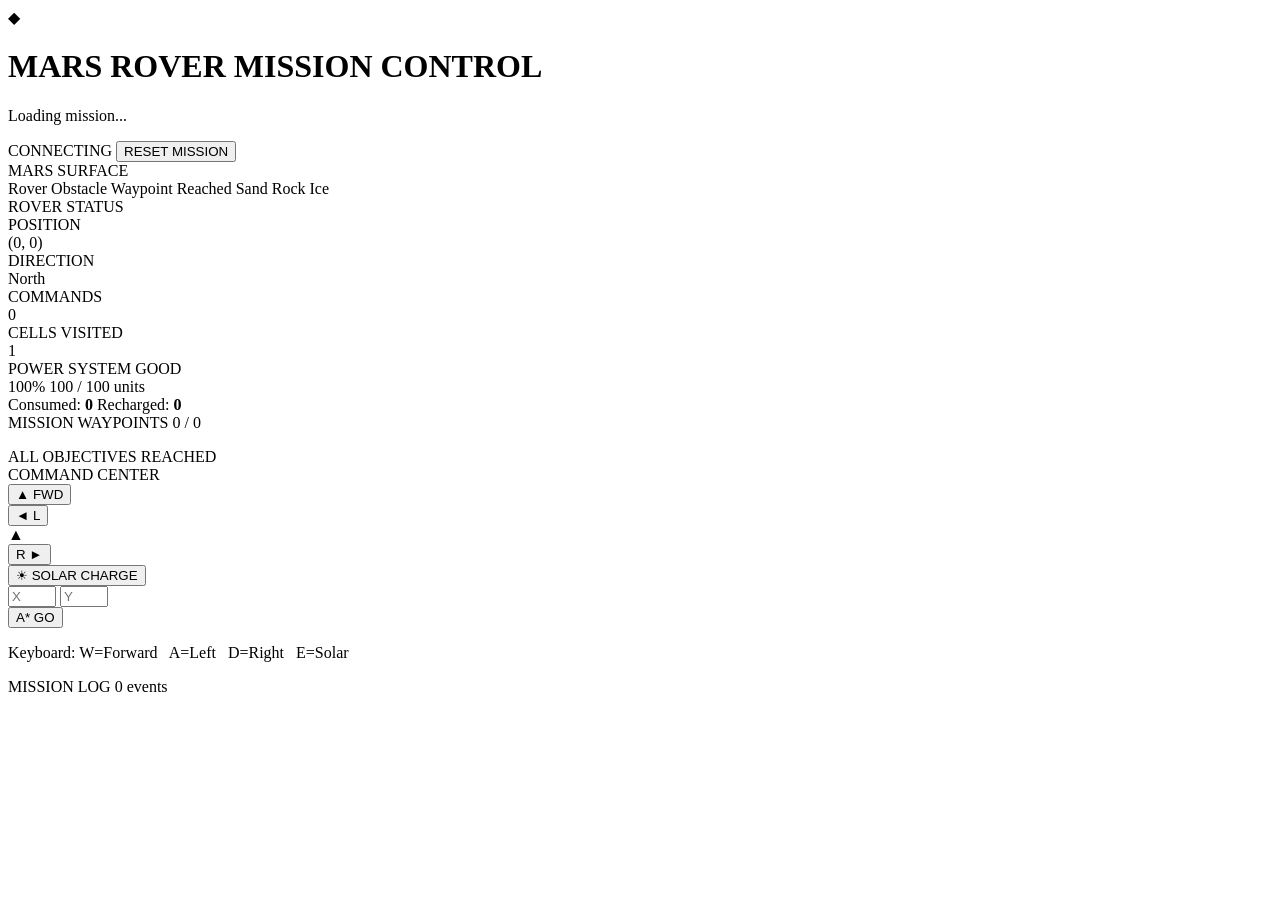
==== web/templates/index.html @ c3c67306 "feat: setup Flask-based web visualization architecture for rover control" ====
<!DOCTYPE html>
<html lang="en">
<head>
  <meta charset="UTF-8" />
  <meta name="viewport" content="width=device-width, initial-scale=1.0" />
  <title>Mars Rover Mission Control</title>
  <meta name="description" content="Interactive Mars Rover simulation with A* pathfinding, terrain system, and mission waypoints." />
  <link rel="preconnect" href="https://fonts.googleapis.com" />
  <link href="https://fonts.googleapis.com/css2?family=JetBrains+Mono:wght@300;400;600;700&family=Orbitron:wght@400;700;900&display=swap" rel="stylesheet" />
  <link rel="stylesheet" href="/static/style.css" />
</head>
<body>

  <!-- ═══════════════════════════════ TOP BAR ══════════════════════════════ -->
  <header class="topbar">
    <div class="topbar-left">
      <span class="topbar-icon">&#9670;</span>
      <div>
        <h1 class="topbar-title">MARS ROVER MISSION CONTROL</h1>
        <p class="topbar-subtitle" id="mission-name">Loading mission...</p>
      </div>
    </div>
    <div class="topbar-right">
      <span class="status-dot" id="status-dot"></span>
      <span class="status-label" id="status-label">CONNECTING</span>
      <button class="btn btn-reset" id="btn-reset" onclick="resetMission()">RESET MISSION</button>
    </div>
  </header>

  <!-- ═══════════════════════════════ MAIN LAYOUT ══════════════════════════ -->
  <main class="layout">

    <!-- ─── LEFT: GRID ─────────────────────────────────────────────────── -->
    <section class="panel panel-grid" aria-label="Mars Surface Grid">
      <div class="panel-header">
        <span class="panel-title">MARS SURFACE</span>
        <div class="legend">
          <span class="legend-item"><span class="legend-dot rover-color"></span>Rover</span>
          <span class="legend-item"><span class="legend-dot obstacle-color"></span>Obstacle</span>
          <span class="legend-item"><span class="legend-dot waypoint-color"></span>Waypoint</span>
          <span class="legend-item"><span class="legend-dot reached-color"></span>Reached</span>
          <span class="legend-item"><span class="legend-dot sand-color"></span>Sand</span>
          <span class="legend-item"><span class="legend-dot rock-color"></span>Rock</span>
          <span class="legend-item"><span class="legend-dot ice-color"></span>Ice</span>
        </div>
      </div>
      <div class="grid-wrapper">
        <div id="rover-grid" class="rover-grid" role="grid" aria-label="Rover navigation grid"></div>
      </div>
    </section>

    <!-- ─── RIGHT: PANELS ──────────────────────────────────────────────── -->
    <aside class="sidebar">

      <!-- Rover Status -->
      <div class="panel panel-status">
        <div class="panel-header"><span class="panel-title">ROVER STATUS</span></div>
        <div class="stat-grid">
          <div class="stat">
            <div class="stat-label">POSITION</div>
            <div class="stat-value" id="stat-pos">(0, 0)</div>
          </div>
          <div class="stat">
            <div class="stat-label">DIRECTION</div>
            <div class="stat-value" id="stat-dir">North</div>
          </div>
          <div class="stat">
            <div class="stat-label">COMMANDS</div>
            <div class="stat-value" id="stat-cmds">0</div>
          </div>
          <div class="stat">
            <div class="stat-label">CELLS VISITED</div>
            <div class="stat-value" id="stat-cells">1</div>
          </div>
        </div>
      </div>

      <!-- Battery -->
      <div class="panel panel-battery">
        <div class="panel-header">
          <span class="panel-title">POWER SYSTEM</span>
          <span class="battery-label" id="battery-label">GOOD</span>
        </div>
        <div class="battery-bar-track">
          <div class="battery-bar-fill" id="battery-fill"></div>
        </div>
        <div class="battery-numbers">
          <span id="battery-pct">100%</span>
          <span id="battery-raw">100 / 100 units</span>
        </div>
        <div class="battery-stats">
          <span>Consumed: <strong id="bat-consumed">0</strong></span>
          <span>Recharged: <strong id="bat-recharged">0</strong></span>
        </div>
      </div>

      <!-- Waypoints -->
      <div class="panel panel-waypoints">
        <div class="panel-header">
          <span class="panel-title">MISSION WAYPOINTS</span>
          <span class="waypoint-progress" id="wp-progress">0 / 0</span>
        </div>
        <ul class="waypoint-list" id="waypoint-list"></ul>
        <div class="mission-complete hidden" id="mission-complete">
          ALL OBJECTIVES REACHED
        </div>
      </div>

      <!-- Controls -->
      <div class="panel panel-controls">
        <div class="panel-header"><span class="panel-title">COMMAND CENTER</span></div>

        <!-- D-Pad -->
        <div class="dpad">
          <div class="dpad-row">
            <button class="btn btn-cmd dpad-fwd" id="btn-M" onclick="sendCommand('M')" title="Move Forward (W)">
              <span class="dpad-arrow">&#9650;</span>
              <span class="dpad-label">FWD</span>
            </button>
          </div>
          <div class="dpad-row dpad-middle">
            <button class="btn btn-cmd dpad-left" id="btn-L" onclick="sendCommand('L')" title="Turn Left (A)">
              <span class="dpad-arrow">&#9668;</span>
              <span class="dpad-label">L</span>
            </button>
            <div class="dpad-center">
              <span id="rover-direction-icon">&#9650;</span>
            </div>
            <button class="btn btn-cmd dpad-right" id="btn-R" onclick="sendCommand('R')" title="Turn Right (D)">
              <span class="dpad-label">R</span>
              <span class="dpad-arrow">&#9658;</span>
            </button>
          </div>
        </div>

        <!-- Solar + Navigate -->
        <div class="extra-controls">
          <button class="btn btn-solar" id="btn-S" onclick="sendCommand('S')" title="Solar Charge (E)">
            &#9728; SOLAR CHARGE
          </button>
        </div>

        <div class="navigate-row">
          <div class="nav-inputs">
            <input type="number" id="nav-x" placeholder="X" min="0" max="99" aria-label="Target X coordinate" />
            <input type="number" id="nav-y" placeholder="Y" min="0" max="99" aria-label="Target Y coordinate" />
          </div>
          <button class="btn btn-navigate" id="btn-nav" onclick="navigate()" title="A* Auto-Navigate">
            A* GO
          </button>
        </div>

        <p class="keyboard-hint">Keyboard: W=Forward &nbsp; A=Left &nbsp; D=Right &nbsp; E=Solar</p>
      </div>

    </aside>
  </main>

  <!-- ═════════════════════════ MISSION LOG ══════════════════════════════ -->
  <footer class="log-panel">
    <div class="panel-header">
      <span class="panel-title">MISSION LOG</span>
      <span class="log-count" id="log-count">0 events</span>
    </div>
    <div class="log-scroll" id="log-scroll">
      <div id="log-entries"></div>
    </div>
  </footer>

  <!-- Error toast -->
  <div class="toast hidden" id="error-toast" role="alert"></div>

  <script src="/static/app.js"></script>
</body>
</html>
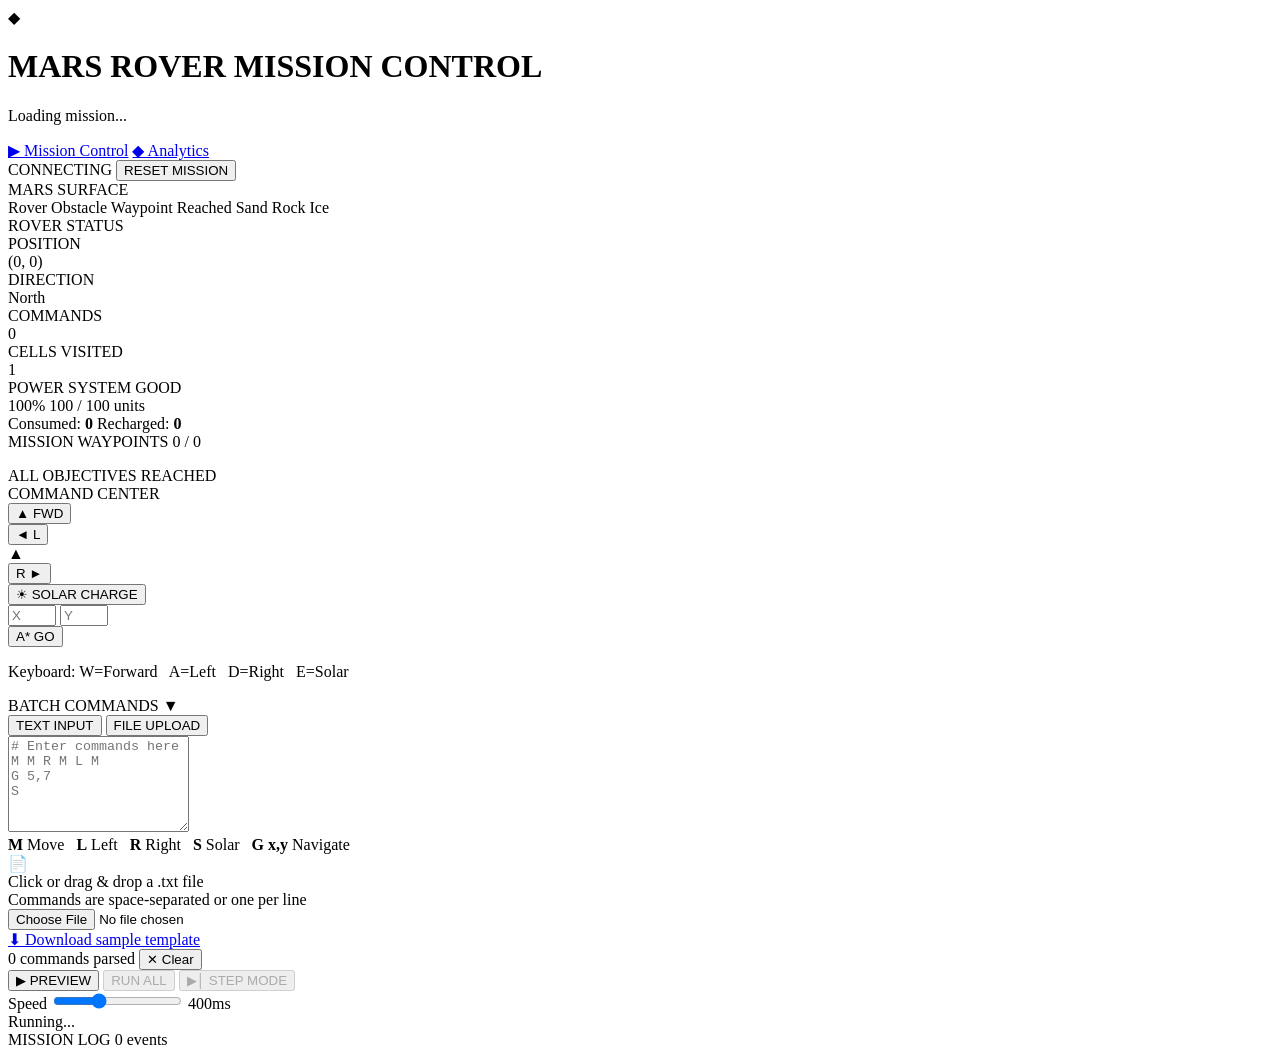
==== commit c96f29f1: "Implemented analytics dashboard and batch command panel" ====
--- a/web/templates/index.html
+++ b/web/templates/index.html
@@ -21,6 +21,10 @@
       </div>
     </div>
     <div class="topbar-right">
+      <nav class="topbar-nav">
+        <a href="/" class="nav-link nav-active">&#9654; Mission Control</a>
+        <a href="/analytics" class="nav-link">&#9670; Analytics</a>
+      </nav>
       <span class="status-dot" id="status-dot"></span>
       <span class="status-label" id="status-label">CONNECTING</span>
       <button class="btn btn-reset" id="btn-reset" onclick="resetMission()">RESET MISSION</button>
@@ -153,6 +157,87 @@
         <p class="keyboard-hint">Keyboard: W=Forward &nbsp; A=Left &nbsp; D=Right &nbsp; E=Solar</p>
       </div>
 
+      <!-- Batch Commands Panel -->
+      <div class="panel panel-batch">
+        <div class="panel-header" id="batch-toggle" onclick="toggleBatch()" style="cursor:pointer">
+          <span class="panel-title">BATCH COMMANDS</span>
+          <span class="batch-toggle-icon" id="batch-toggle-icon">&#9660;</span>
+        </div>
+        <div class="batch-body hidden" id="batch-body">
+
+          <!-- Mode tabs -->
+          <div class="batch-tabs">
+            <button class="batch-tab active" id="tab-text" onclick="switchTab('text')">TEXT INPUT</button>
+            <button class="batch-tab" id="tab-file" onclick="switchTab('file')">FILE UPLOAD</button>
+          </div>
+
+          <!-- Text input mode -->
+          <div id="mode-text">
+            <textarea id="batch-input" class="batch-textarea"
+              placeholder="# Enter commands here&#10;M M R M L M&#10;G 5,7&#10;S"
+              rows="6" spellcheck="false"></textarea>
+            <div class="batch-format-hint">
+              <strong>M</strong> Move &nbsp;
+              <strong>L</strong> Left &nbsp;
+              <strong>R</strong> Right &nbsp;
+              <strong>S</strong> Solar &nbsp;
+              <strong>G x,y</strong> Navigate
+            </div>
+          </div>
+
+          <!-- File upload mode -->
+          <div id="mode-file" class="hidden">
+            <div class="file-drop-zone" id="file-drop-zone"
+              onclick="document.getElementById('file-input').click()"
+              ondragover="onDragOver(event)" ondrop="onDrop(event)">
+              <div class="drop-icon">&#128196;</div>
+              <div class="drop-text">Click or drag &amp; drop a .txt file</div>
+              <div class="drop-hint">Commands are space-separated or one per line</div>
+            </div>
+            <input type="file" id="file-input" accept=".txt" class="hidden"
+              onchange="onFileSelected(event)" />
+            <div class="file-name hidden" id="file-name-display"></div>
+            <a href="/api/batch/template" class="batch-template-link"
+              download="mission_commands.txt">&#11015; Download sample template</a>
+          </div>
+
+          <!-- Preview -->
+          <div class="batch-preview hidden" id="batch-preview">
+            <div class="preview-header">
+              <span class="preview-label" id="preview-label">0 commands parsed</span>
+              <button class="preview-clear" onclick="clearBatch()">&#10005; Clear</button>
+            </div>
+            <div class="preview-pills" id="preview-pills"></div>
+          </div>
+
+          <!-- Actions -->
+          <div class="batch-actions">
+            <button class="btn btn-parse" onclick="parseBatch()">&#9654; PREVIEW</button>
+            <button class="btn btn-exec" id="btn-exec" onclick="executeBatch(false)" disabled>RUN ALL</button>
+            <button class="btn btn-exec-step" id="btn-exec-step" onclick="executeBatch(true)" disabled>
+              &#9654;&#9474; STEP MODE
+            </button>
+          </div>
+
+          <!-- Speed slider (step mode) -->
+          <div class="speed-row" id="speed-row">
+            <span class="speed-label">Speed</span>
+            <input type="range" id="step-speed" min="100" max="1000" step="100" value="400"
+              class="speed-slider" />
+            <span class="speed-val" id="speed-val">400ms</span>
+          </div>
+
+          <!-- Progress -->
+          <div class="batch-progress hidden" id="batch-progress">
+            <div class="progress-bar-track">
+              <div class="progress-bar-fill" id="progress-fill"></div>
+            </div>
+            <span class="progress-text" id="progress-text">Running...</span>
+          </div>
+
+        </div>
+      </div>
+
     </aside>
   </main>
 
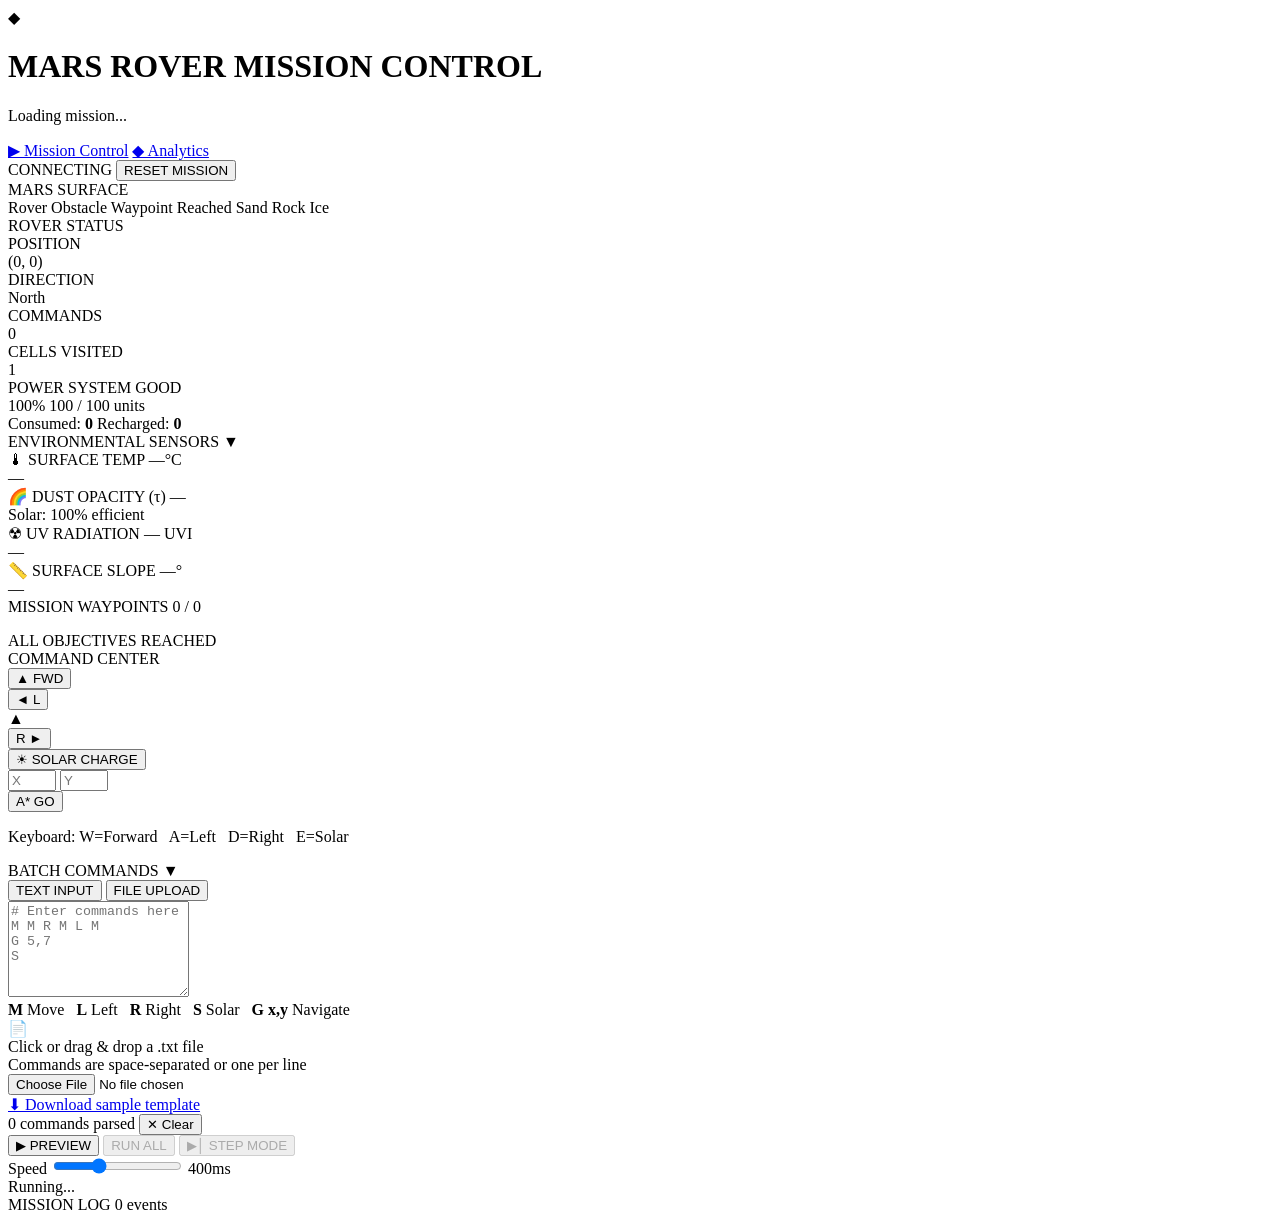
==== commit 51f2aaa4: "Implemented Sensor Dashboard feature and added telemetry REPLAY mechanism" ====
--- a/web/templates/index.html
+++ b/web/templates/index.html
@@ -98,6 +98,69 @@
         </div>
       </div>
 
+      <!-- Environmental Sensors (collapsible) -->
+      <div class="panel panel-sensors">
+        <div class="panel-header sensor-header-row" id="sensors-toggle" onclick="toggleSensors()">
+          <span class="panel-title">ENVIRONMENTAL SENSORS</span>
+          <span class="sensor-toggle-icon" id="sensors-toggle-icon">&#9660;</span>
+        </div>
+        <div class="sensors-body" id="sensors-body">
+
+          <!-- Surface Temperature -->
+          <div class="sensor-row">
+            <div class="sensor-label-row">
+              <span class="sensor-icon">&#127777;</span>
+              <span class="sensor-name">SURFACE TEMP</span>
+              <span class="sensor-val" id="sen-temp">—°C</span>
+            </div>
+            <div class="sensor-bar-track">
+              <div class="sensor-bar-fill" id="sen-temp-bar"></div>
+            </div>
+            <span class="sensor-sub" id="sen-temp-sub">—</span>
+          </div>
+
+          <!-- Dust Opacity -->
+          <div class="sensor-row">
+            <div class="sensor-label-row">
+              <span class="sensor-icon">&#127752;</span>
+              <span class="sensor-name">DUST OPACITY (τ)</span>
+              <span class="sensor-val" id="sen-dust">—</span>
+            </div>
+            <div class="sensor-bar-track">
+              <div class="sensor-bar-fill" id="sen-dust-bar"></div>
+            </div>
+            <span class="sensor-sub" id="sen-solar-eff">Solar: 100% efficient</span>
+          </div>
+
+          <!-- UV Radiation -->
+          <div class="sensor-row">
+            <div class="sensor-label-row">
+              <span class="sensor-icon">&#9762;</span>
+              <span class="sensor-name">UV RADIATION</span>
+              <span class="sensor-val" id="sen-uv">— UVI</span>
+            </div>
+            <div class="sensor-bar-track">
+              <div class="sensor-bar-fill" id="sen-uv-bar"></div>
+            </div>
+            <span class="sensor-sub" id="sen-uv-sub">—</span>
+          </div>
+
+          <!-- Surface Slope -->
+          <div class="sensor-row">
+            <div class="sensor-label-row">
+              <span class="sensor-icon">&#128207;</span>
+              <span class="sensor-name">SURFACE SLOPE</span>
+              <span class="sensor-val" id="sen-slope">—°</span>
+            </div>
+            <div class="sensor-bar-track">
+              <div class="sensor-bar-fill" id="sen-slope-bar"></div>
+            </div>
+            <span class="sensor-sub" id="sen-slope-sub">—</span>
+          </div>
+
+        </div>
+      </div>
+
       <!-- Waypoints -->
       <div class="panel panel-waypoints">
         <div class="panel-header">
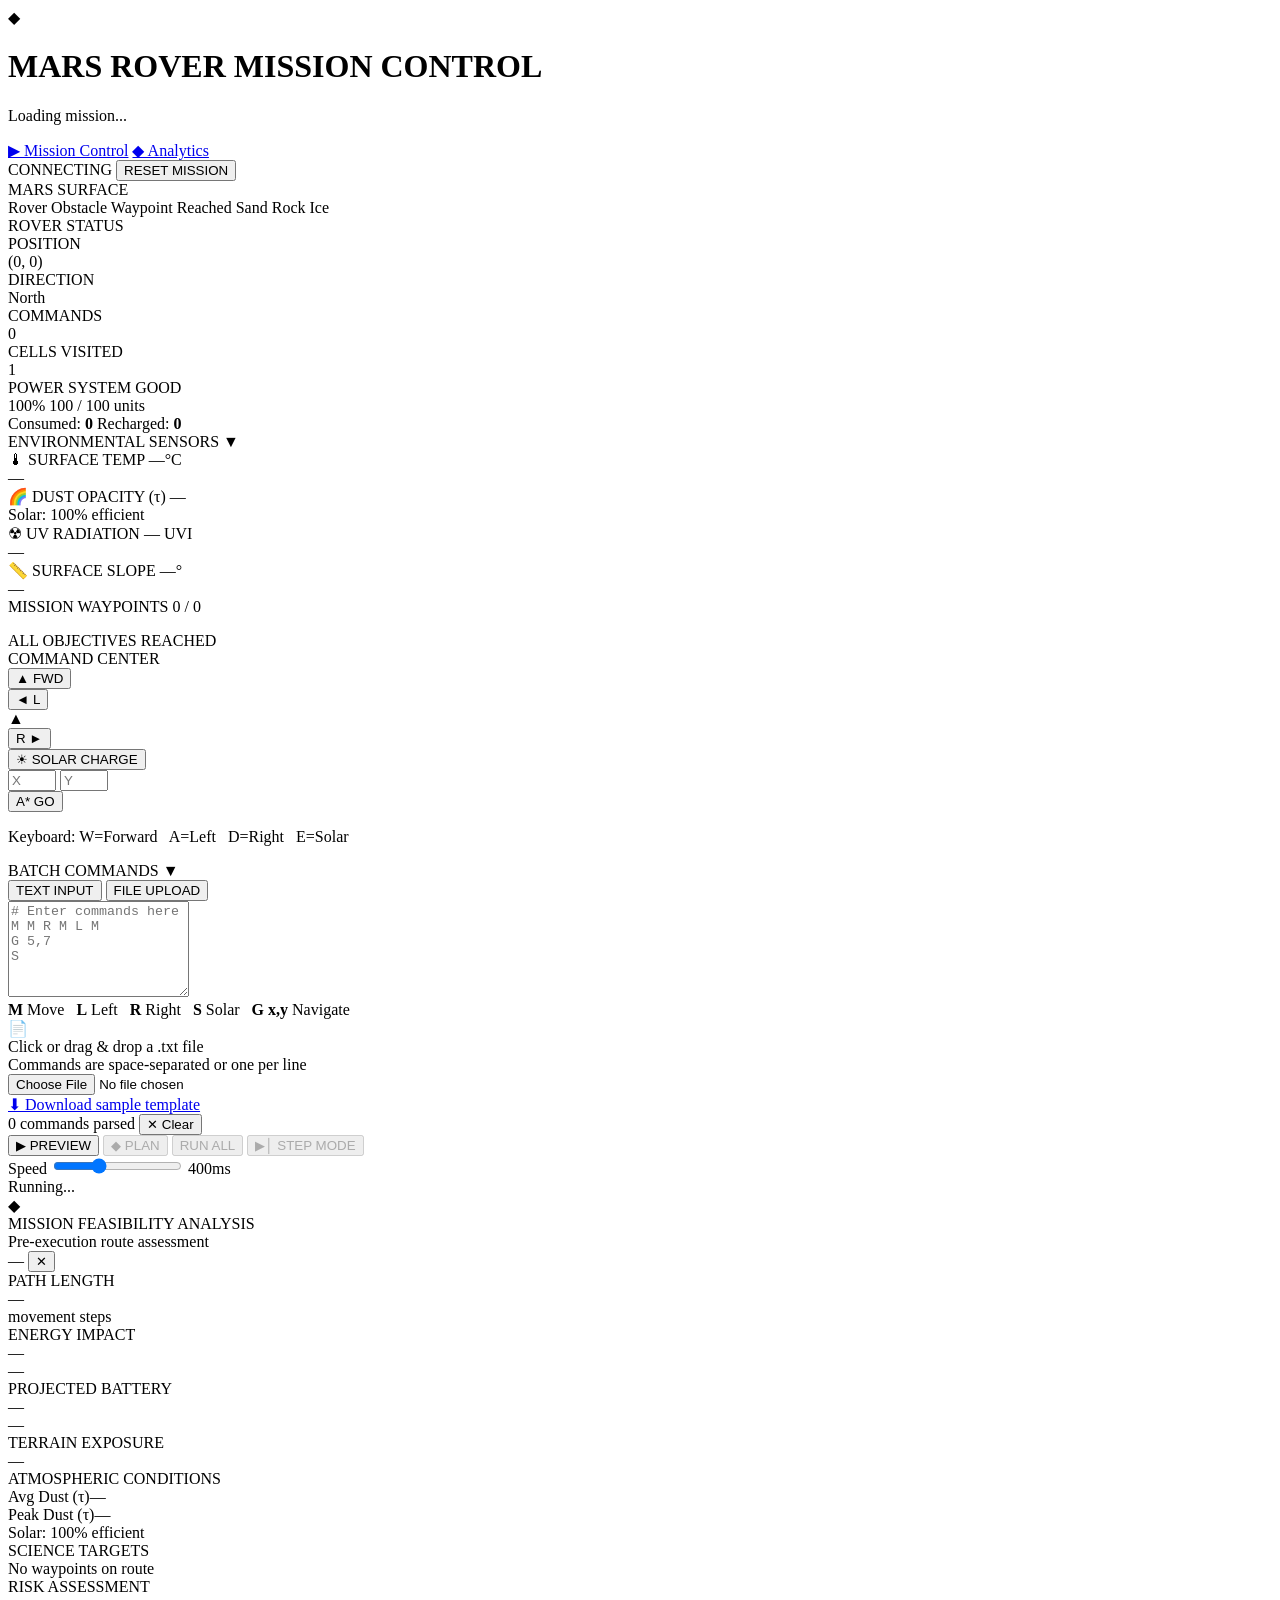
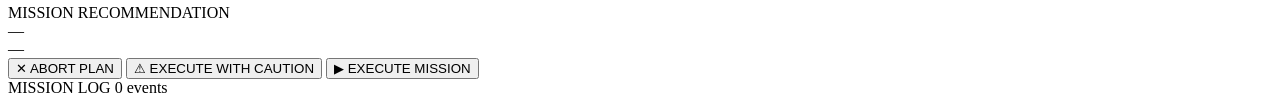
==== commit 87b4e994: "Added pre-mission planner feature" ====
--- a/web/templates/index.html
+++ b/web/templates/index.html
@@ -1,14 +1,19 @@
 <!DOCTYPE html>
 <html lang="en">
+
 <head>
   <meta charset="UTF-8" />
   <meta name="viewport" content="width=device-width, initial-scale=1.0" />
   <title>Mars Rover Mission Control</title>
-  <meta name="description" content="Interactive Mars Rover simulation with A* pathfinding, terrain system, and mission waypoints." />
+  <meta name="description"
+    content="Interactive Mars Rover simulation with A* pathfinding, terrain system, and mission waypoints." />
   <link rel="preconnect" href="https://fonts.googleapis.com" />
-  <link href="https://fonts.googleapis.com/css2?family=JetBrains+Mono:wght@300;400;600;700&family=Orbitron:wght@400;700;900&display=swap" rel="stylesheet" />
+  <link
+    href="https://fonts.googleapis.com/css2?family=JetBrains+Mono:wght@300;400;600;700&family=Orbitron:wght@400;700;900&display=swap"
+    rel="stylesheet" />
   <link rel="stylesheet" href="/static/style.css" />
 </head>
+
 <body>
 
   <!-- ═══════════════════════════════ TOP BAR ══════════════════════════════ -->
@@ -237,8 +242,8 @@
           <!-- Text input mode -->
           <div id="mode-text">
             <textarea id="batch-input" class="batch-textarea"
-              placeholder="# Enter commands here&#10;M M R M L M&#10;G 5,7&#10;S"
-              rows="6" spellcheck="false"></textarea>
+              placeholder="# Enter commands here&#10;M M R M L M&#10;G 5,7&#10;S" rows="6"
+              spellcheck="false"></textarea>
             <div class="batch-format-hint">
               <strong>M</strong> Move &nbsp;
               <strong>L</strong> Left &nbsp;
@@ -250,18 +255,16 @@
 
           <!-- File upload mode -->
           <div id="mode-file" class="hidden">
-            <div class="file-drop-zone" id="file-drop-zone"
-              onclick="document.getElementById('file-input').click()"
+            <div class="file-drop-zone" id="file-drop-zone" onclick="document.getElementById('file-input').click()"
               ondragover="onDragOver(event)" ondrop="onDrop(event)">
               <div class="drop-icon">&#128196;</div>
               <div class="drop-text">Click or drag &amp; drop a .txt file</div>
               <div class="drop-hint">Commands are space-separated or one per line</div>
             </div>
-            <input type="file" id="file-input" accept=".txt" class="hidden"
-              onchange="onFileSelected(event)" />
+            <input type="file" id="file-input" accept=".txt" class="hidden" onchange="onFileSelected(event)" />
             <div class="file-name hidden" id="file-name-display"></div>
-            <a href="/api/batch/template" class="batch-template-link"
-              download="mission_commands.txt">&#11015; Download sample template</a>
+            <a href="/api/batch/template" class="batch-template-link" download="mission_commands.txt">&#11015; Download
+              sample template</a>
           </div>
 
           <!-- Preview -->
@@ -276,6 +279,7 @@
           <!-- Actions -->
           <div class="batch-actions">
             <button class="btn btn-parse" onclick="parseBatch()">&#9654; PREVIEW</button>
+            <button class="btn btn-plan" id="btn-plan" onclick="planBatch()" disabled>&#9670; PLAN</button>
             <button class="btn btn-exec" id="btn-exec" onclick="executeBatch(false)" disabled>RUN ALL</button>
             <button class="btn btn-exec-step" id="btn-exec-step" onclick="executeBatch(true)" disabled>
               &#9654;&#9474; STEP MODE
@@ -285,8 +289,7 @@
           <!-- Speed slider (step mode) -->
           <div class="speed-row" id="speed-row">
             <span class="speed-label">Speed</span>
-            <input type="range" id="step-speed" min="100" max="1000" step="100" value="400"
-              class="speed-slider" />
+            <input type="range" id="step-speed" min="100" max="1000" step="100" value="400" class="speed-slider" />
             <span class="speed-val" id="speed-val">400ms</span>
           </div>
 
@@ -303,6 +306,85 @@
 
     </aside>
   </main>
+
+  <!-- ═══════════════ MISSION FEASIBILITY MODAL ═══════════════ -->
+  <div class="mfp-overlay hidden" id="mfp-overlay" onclick="closePlanModal()">
+    <div class="mfp-modal" onclick="event.stopPropagation()">
+
+      <div class="mfp-header">
+        <div class="mfp-header-left">
+          <span class="mfp-icon">&#9670;</span>
+          <div>
+            <div class="mfp-title">MISSION FEASIBILITY ANALYSIS</div>
+            <div class="mfp-subtitle" id="mfp-subtitle">Pre-execution route assessment</div>
+          </div>
+        </div>
+        <div class="mfp-header-right">
+          <span class="mfp-risk-badge" id="mfp-risk-badge">&#x2014;</span>
+          <button class="mfp-close" onclick="closePlanModal()">&#10005;</button>
+        </div>
+      </div>
+
+      <div class="mfp-body">
+
+        <div class="mfp-row-3">
+          <div class="mfp-card">
+            <div class="mfp-card-label">PATH LENGTH</div>
+            <div class="mfp-card-value" id="mfp-steps">&#x2014;</div>
+            <div class="mfp-card-sub">movement steps</div>
+          </div>
+          <div class="mfp-card">
+            <div class="mfp-card-label">ENERGY IMPACT</div>
+            <div class="mfp-card-value" id="mfp-cost">&#x2014;</div>
+            <div class="mfp-card-sub" id="mfp-cost-sub">&#x2014;</div>
+          </div>
+          <div class="mfp-card">
+            <div class="mfp-card-label">PROJECTED BATTERY</div>
+            <div class="mfp-card-value" id="mfp-proj-pct">&#x2014;</div>
+            <div class="mfp-proj-bar-track"><div class="mfp-proj-bar" id="mfp-proj-bar"></div></div>
+            <div class="mfp-card-sub" id="mfp-proj-sub">&#x2014;</div>
+          </div>
+        </div>
+
+        <div class="mfp-row-3">
+          <div class="mfp-card">
+            <div class="mfp-card-label">TERRAIN EXPOSURE</div>
+            <div class="mfp-terrain-list" id="mfp-terrain">&#x2014;</div>
+          </div>
+          <div class="mfp-card">
+            <div class="mfp-card-label">ATMOSPHERIC CONDITIONS</div>
+            <div class="mfp-atm-row"><span class="mfp-atm-label">Avg Dust (&#x3c4;)</span><span class="mfp-atm-val" id="mfp-avg-dust">&#x2014;</span></div>
+            <div class="mfp-atm-bar-track"><div class="mfp-atm-bar" id="mfp-dust-bar"></div></div>
+            <div class="mfp-atm-row"><span class="mfp-atm-label">Peak Dust (&#x3c4;)</span><span class="mfp-atm-val" id="mfp-max-dust">&#x2014;</span></div>
+            <div class="mfp-card-sub" id="mfp-solar-note">Solar: 100% efficient</div>
+          </div>
+          <div class="mfp-card">
+            <div class="mfp-card-label">SCIENCE TARGETS</div>
+            <div class="mfp-wp-list" id="mfp-waypoints">No waypoints on route</div>
+          </div>
+        </div>
+
+        <div class="mfp-risk-section">
+          <div class="mfp-card-label" style="margin-bottom:8px">RISK ASSESSMENT</div>
+          <div class="mfp-warnings" id="mfp-warnings"></div>
+        </div>
+
+        <div class="mfp-verdict-section">
+          <div class="mfp-verdict-label">MISSION RECOMMENDATION</div>
+          <div class="mfp-verdict" id="mfp-verdict">&#x2014;</div>
+          <div class="mfp-verdict-note" id="mfp-verdict-note">&#x2014;</div>
+        </div>
+
+      </div>
+
+      <div class="mfp-footer">
+        <button class="mfp-btn mfp-btn-abort" onclick="closePlanModal()">&#10005; ABORT PLAN</button>
+        <button class="mfp-btn mfp-btn-caution hidden" id="mfp-btn-caution" onclick="confirmPlanExecute()">&#9888; EXECUTE WITH CAUTION</button>
+        <button class="mfp-btn mfp-btn-execute hidden" id="mfp-btn-execute" onclick="confirmPlanExecute()">&#9654; EXECUTE MISSION</button>
+      </div>
+
+    </div>
+  </div>
 
   <!-- ═════════════════════════ MISSION LOG ══════════════════════════════ -->
   <footer class="log-panel">
@@ -320,4 +402,5 @@
 
   <script src="/static/app.js"></script>
 </body>
-</html>
+
+</html>
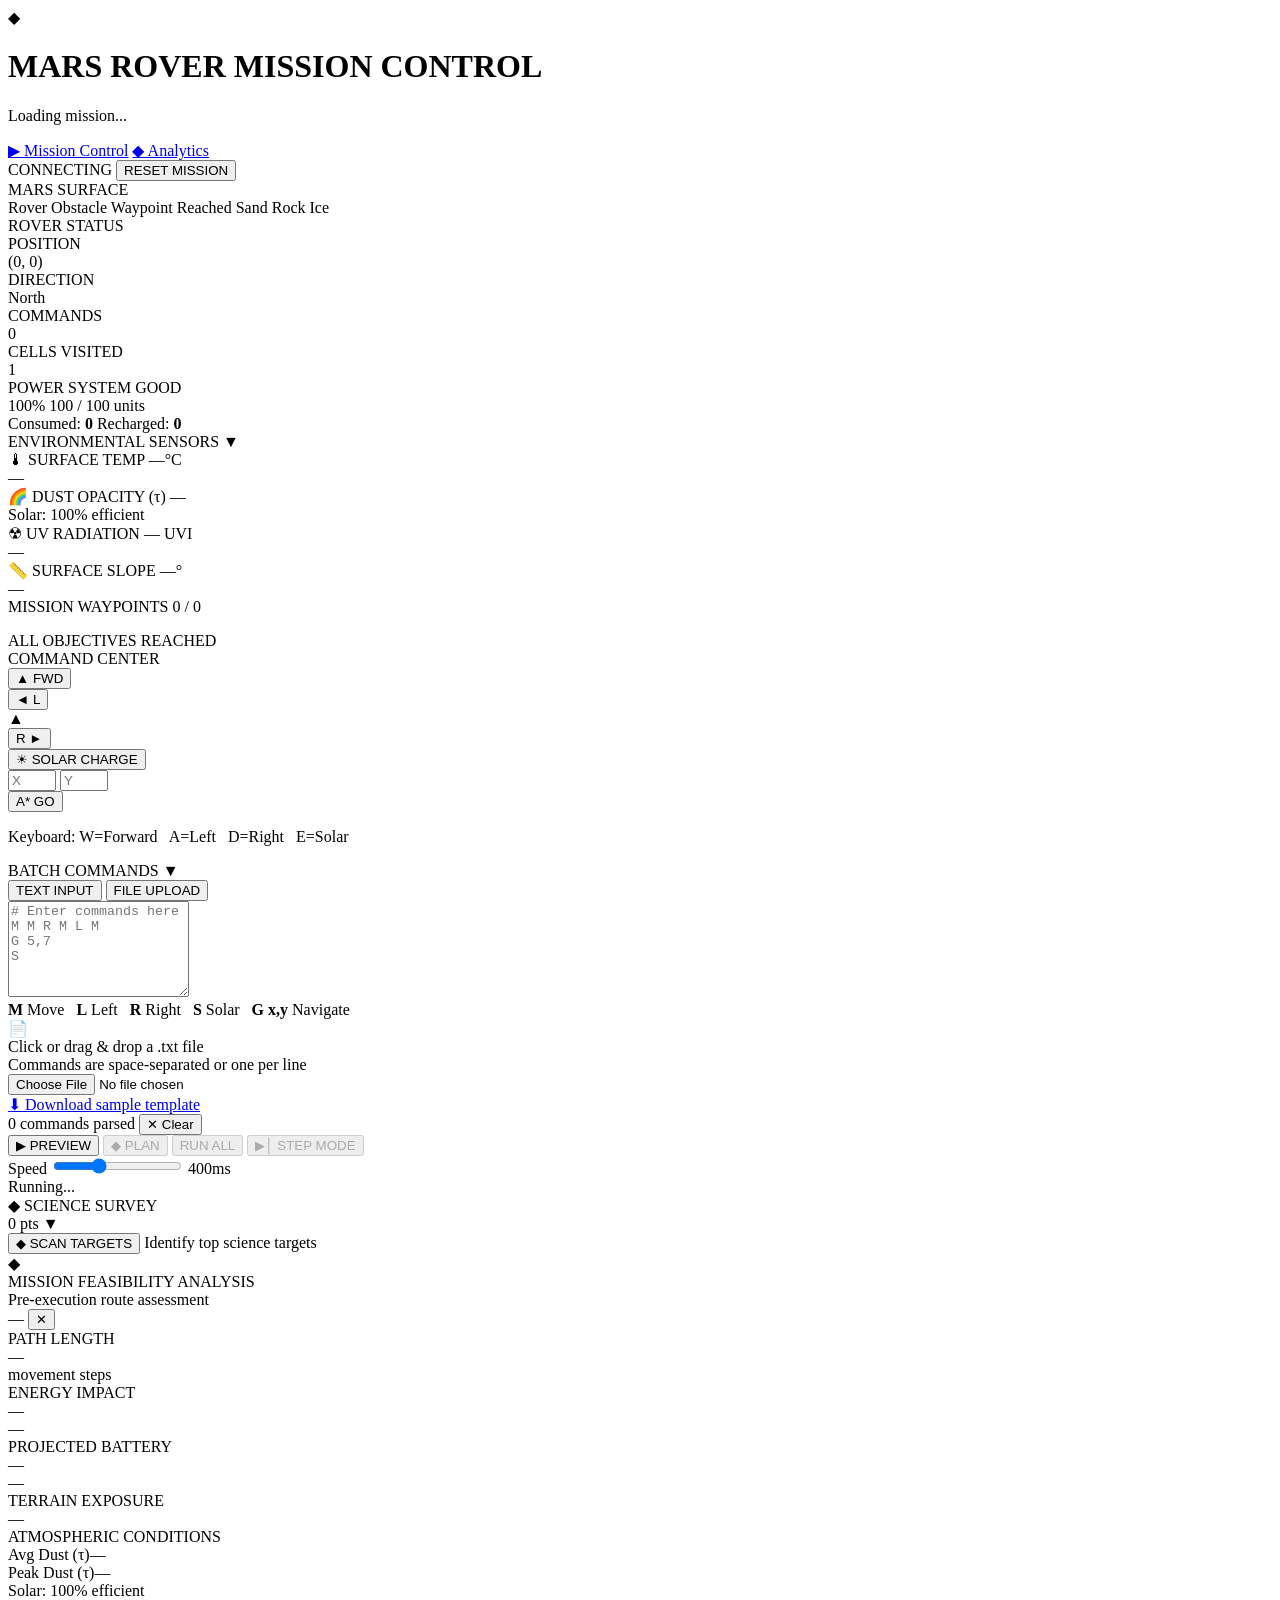
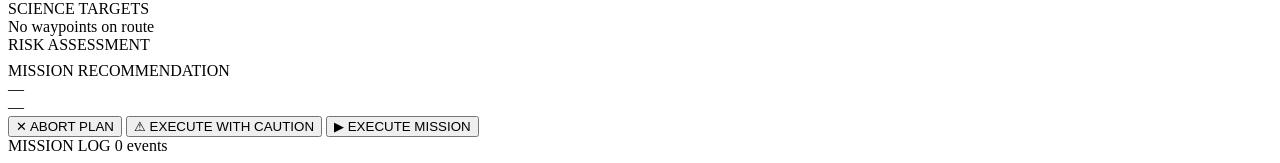
==== commit 5c8107c4: "Integration of Autonomous science mission planning Feature" ====
--- a/web/templates/index.html
+++ b/web/templates/index.html
@@ -304,6 +304,26 @@
         </div>
       </div>
 
+      <!-- ── Science Survey Panel ─────────────────────────────────────── -->
+      <div class="panel panel-survey">
+        <div class="panel-header survey-header" onclick="toggleSurvey()">
+          <span class="panel-title">&#9670; SCIENCE SURVEY</span>
+          <div class="survey-header-right">
+            <span class="survey-score-badge" id="survey-score-badge">0 pts</span>
+            <span class="survey-toggle-icon" id="survey-toggle-icon">&#9660;</span>
+          </div>
+        </div>
+        <div class="survey-body" id="survey-body">
+          <div class="survey-controls">
+            <button class="btn btn-survey" id="btn-survey" onclick="runSurvey()">
+              &#9670; SCAN TARGETS
+            </button>
+            <span class="survey-hint" id="survey-hint">Identify top science targets</span>
+          </div>
+          <div id="survey-results" class="survey-results hidden"></div>
+        </div>
+      </div>
+
     </aside>
   </main>
 
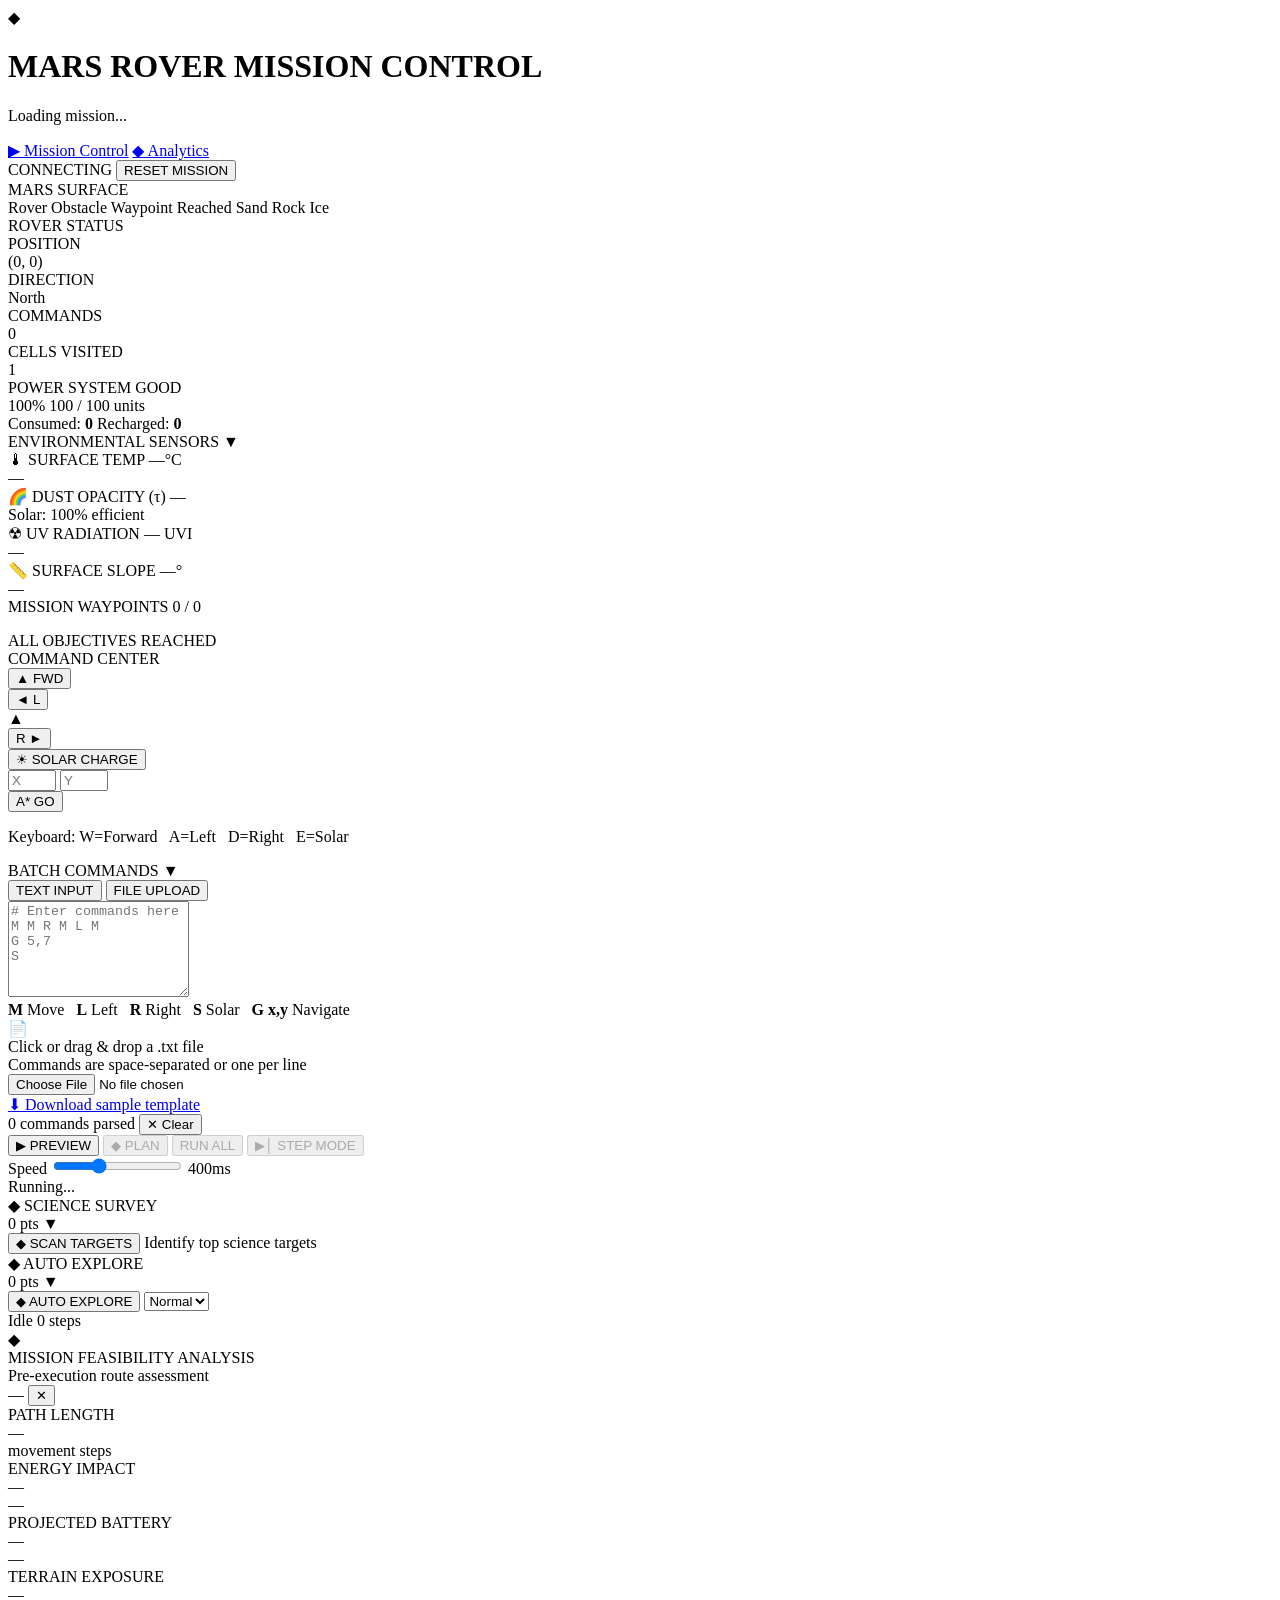
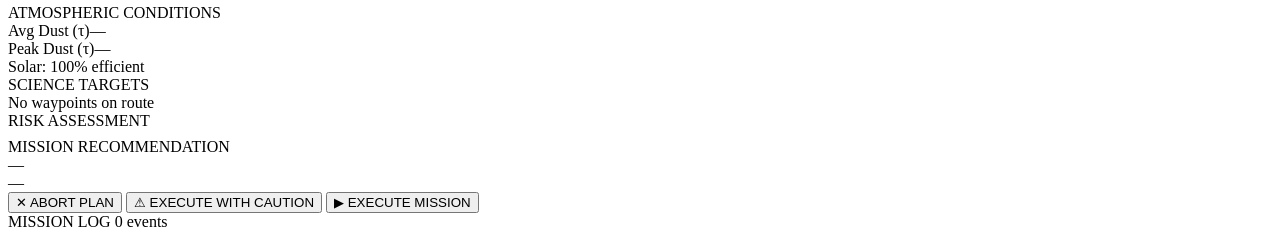
==== commit ea413035: "Implemented Automanomous Exploration Loop feature" ====
--- a/web/templates/index.html
+++ b/web/templates/index.html
@@ -324,6 +324,34 @@
         </div>
       </div>
 
+      <!-- ── Autonomous Exploration Panel ────────────────────────────────── -->
+      <div class="panel panel-auto-explore">
+        <div class="panel-header auto-explore-header" onclick="toggleAutoExplorePanel()">
+          <span class="panel-title">&#9670; AUTO EXPLORE</span>
+          <div class="ae-header-right">
+            <span class="ae-score-badge" id="ae-score-badge">0 pts</span>
+            <span class="ae-toggle-icon" id="ae-panel-toggle">&#9660;</span>
+          </div>
+        </div>
+        <div class="ae-body" id="ae-body">
+          <div class="ae-controls">
+            <button class="btn btn-ae-start" id="btn-ae-start" onclick="toggleAutoExplore()">
+              &#9670; AUTO EXPLORE
+            </button>
+            <select class="ae-speed-select" id="ae-speed" title="Step interval">
+              <option value="800">Fast</option>
+              <option value="1600" selected>Normal</option>
+              <option value="2800">Slow</option>
+            </select>
+          </div>
+          <div class="ae-status-row">
+            <span class="ae-status-label" id="ae-status">Idle</span>
+            <span class="ae-step-count" id="ae-step-count">0 steps</span>
+          </div>
+          <div class="ae-log-container" id="ae-log"></div>
+        </div>
+      </div>
+
     </aside>
   </main>
 
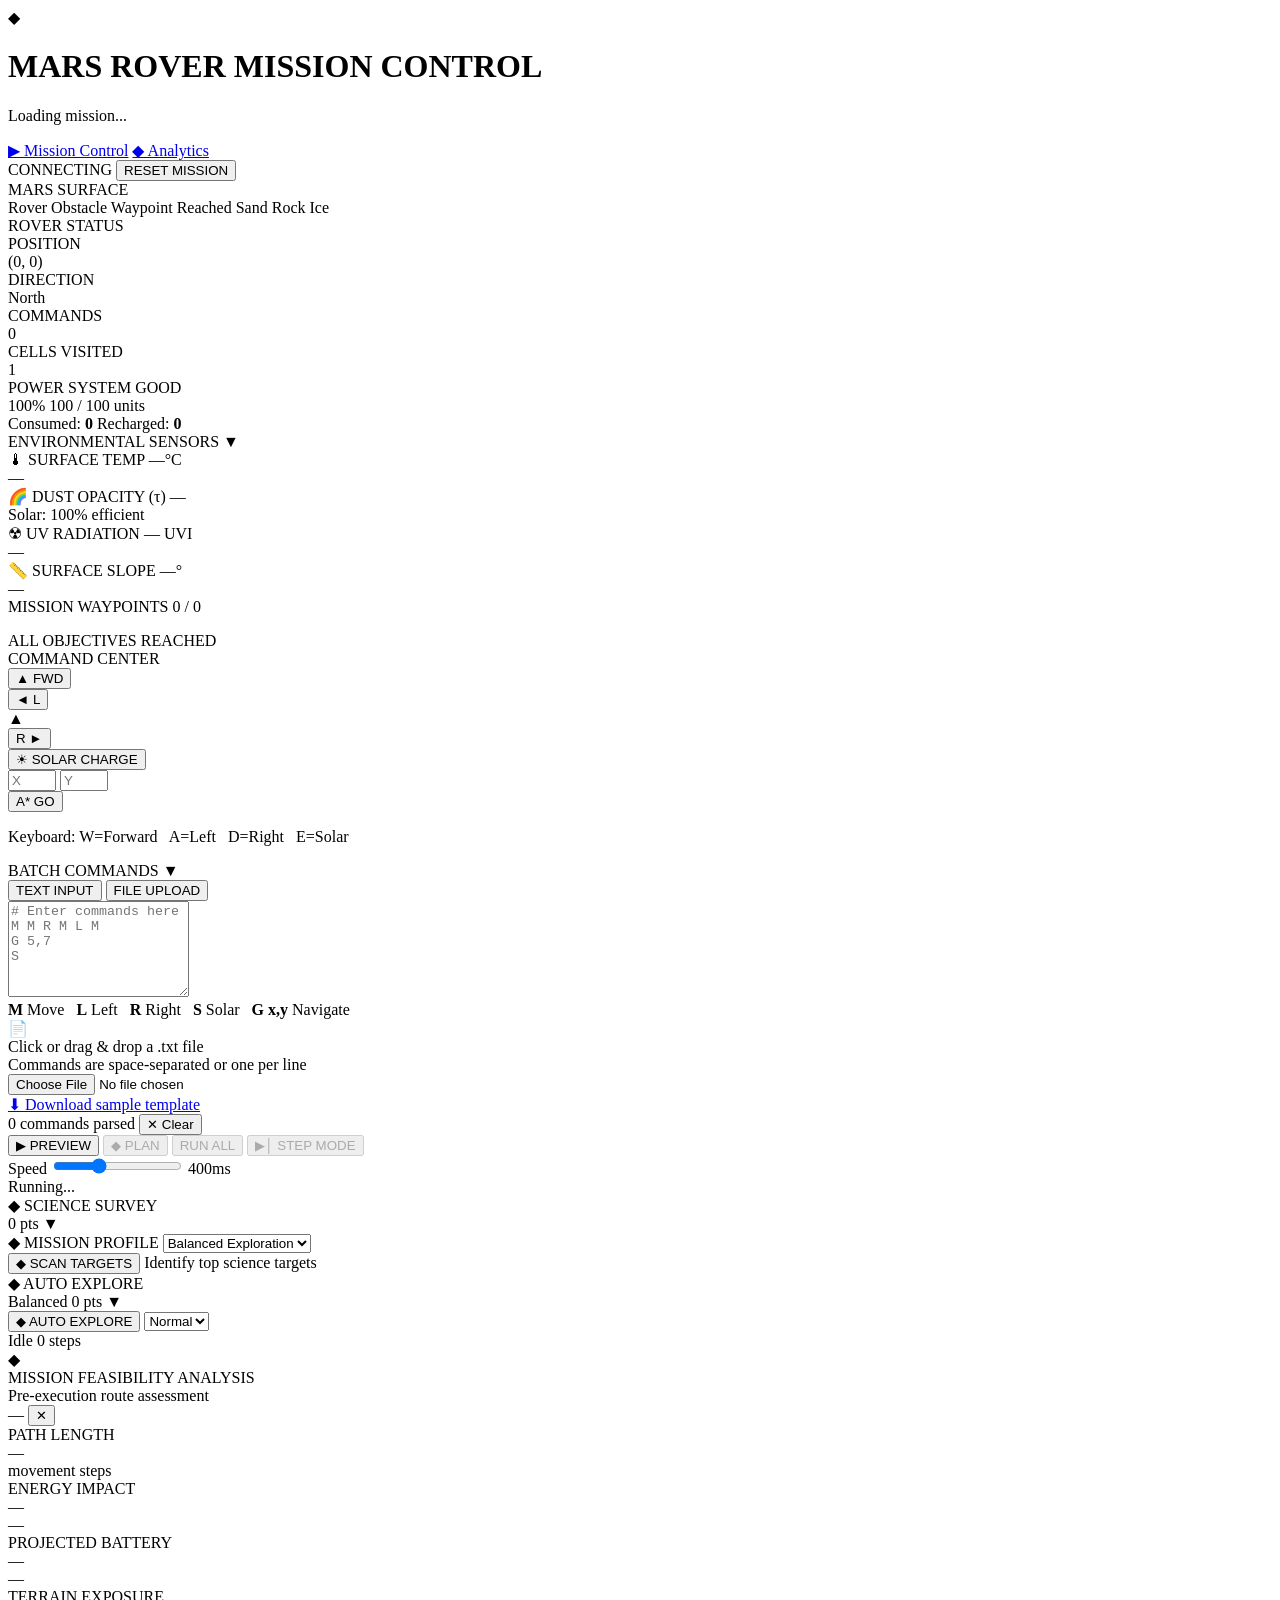
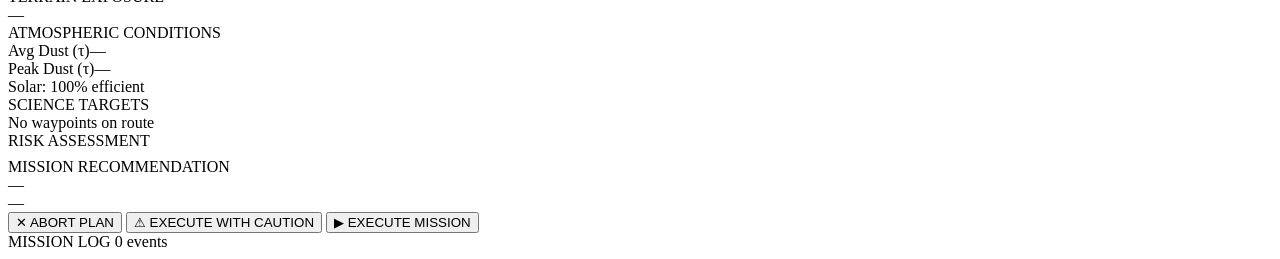
==== commit f50f5cd0: "Implementation of Mission Profiles & Objectives Feature" ====
--- a/web/templates/index.html
+++ b/web/templates/index.html
@@ -314,6 +314,13 @@
           </div>
         </div>
         <div class="survey-body" id="survey-body">
+          <!-- Mission Profile selector -->
+          <div class="profile-selector-row">
+            <span class="profile-row-label">&#9670; MISSION PROFILE</span>
+            <select class="profile-select" id="mission-profile" onchange="onProfileChange()">
+              <option value="balanced">Balanced Exploration</option>
+            </select>
+          </div>
           <div class="survey-controls">
             <button class="btn btn-survey" id="btn-survey" onclick="runSurvey()">
               &#9670; SCAN TARGETS
@@ -329,6 +336,7 @@
         <div class="panel-header auto-explore-header" onclick="toggleAutoExplorePanel()">
           <span class="panel-title">&#9670; AUTO EXPLORE</span>
           <div class="ae-header-right">
+            <span class="ae-profile-label" id="ae-profile-label">Balanced</span>
             <span class="ae-score-badge" id="ae-score-badge">0 pts</span>
             <span class="ae-toggle-icon" id="ae-panel-toggle">&#9660;</span>
           </div>
